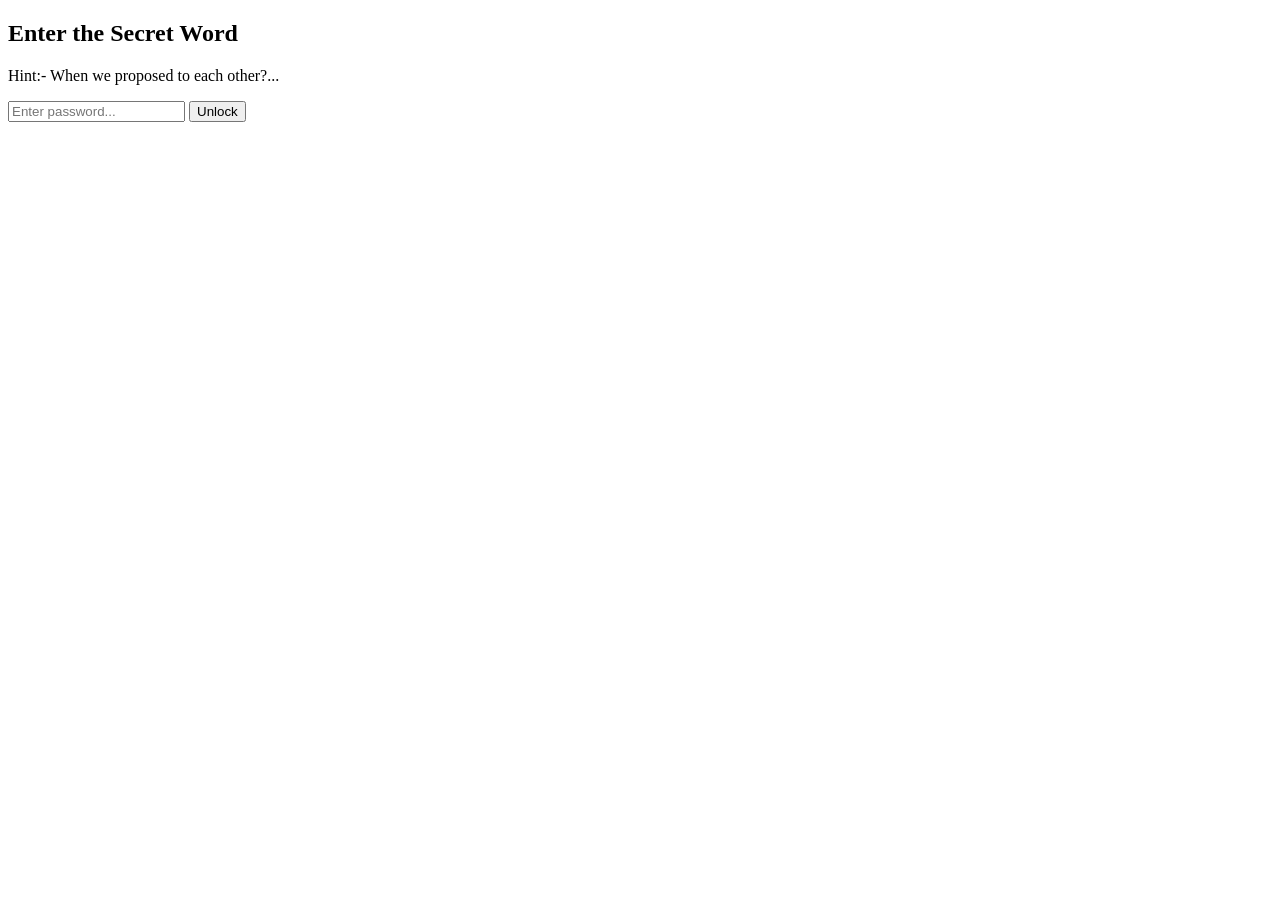
==== index.html @ a640f59a "Add files via upload" ====
<!DOCTYPE html>
<html lang="en">
<head>
    <meta charset="UTF-8">
    <title>Locked with Love ❤️</title>
    <link rel="stylesheet" href="style.css">
</head>
<body class="lock-screen">
    <div class="lock-container">
        <h2>Enter the Secret Word</h2>
        <p>Hint:- When we proposed to each other?...</p>
        <input type="password" id="pass-input" placeholder="Enter password...">
        <button onclick="checkPass()">Unlock</button>
    </div>

    <script>
        function checkPass() {
            const secret = document.getElementById('pass-input').value.toLowerCase();
            // Change 'pizza' to whatever your secret word is!
            if (secret === '21April') { 
                window.location.href = "valentine.html"; 
            } else {
                alert("That's not it! Try again, love.");
            }
        }
    </script>
</body>
</html>
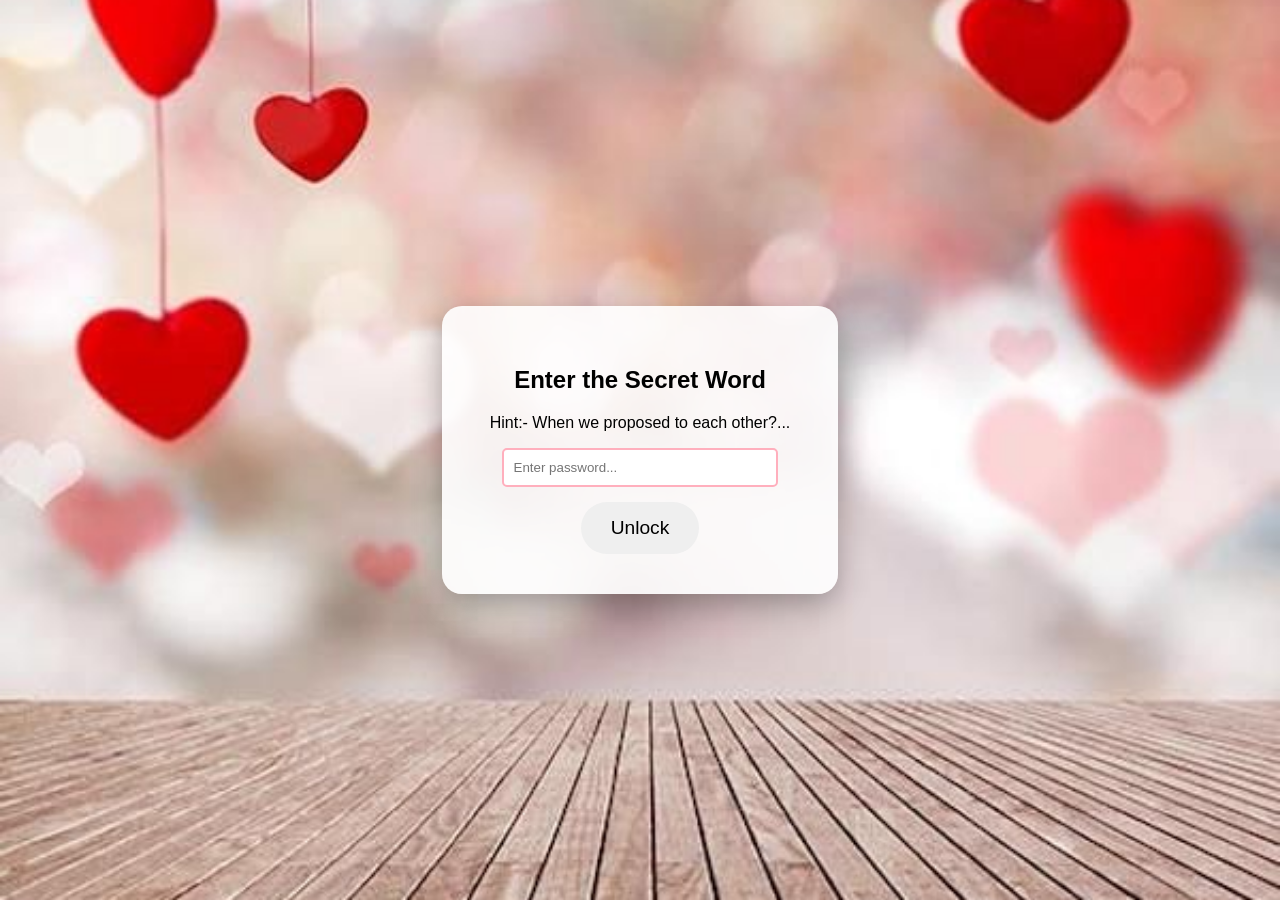
==== commit 3db7e736: "Update index.html" ====
--- a/index.html
+++ b/index.html
@@ -17,7 +17,7 @@
         function checkPass() {
             const secret = document.getElementById('pass-input').value.toLowerCase();
             // Change 'pizza' to whatever your secret word is!
-            if (secret === '21April') { 
+            if (secret === '2104') { 
                 window.location.href = "valentine.html"; 
             } else {
                 alert("That's not it! Try again, love.");
--- a/style.css
+++ b/style.css
@@ -0,0 +1,92 @@
+@keyframes love-pulse {
+    0% { background-color: #fff1f2; }
+    50% { background-color: #ffd1d7; }
+    100% { background-color: #fff1f2; }
+}
+body {
+    margin: 0;
+    padding: 0;
+    min-height: 100vh;
+    display: flex;
+    justify-content: center;
+    align-items: center;
+    
+    /* The magic lines for your background */
+    background-image: url('background.jpg.jpg'); 
+    background-size: cover;        /* Makes the image cover the whole screen */
+    background-position: center;   /* Centers the hearts */
+    background-attachment: fixed;  /* Keeps it still when scrolling */
+    background-repeat: no-repeat;
+    
+    font-family: 'Arial', sans-serif;
+}
+.buttons { margin-top: 20px; }
+button {
+    padding: 15px 30px;
+    font-size: 1.2rem;
+    border: none;
+    border-radius: 50px;
+    cursor: pointer;
+    transition: 0.3s;
+}
+
+#yes-btn { background-color: #ff4d6d; color: white; margin-right: 10px; }
+#no-btn { background-color: #6c757d; color: white; position: relative; }
+
+.hidden { display: none; }
+.photo-gallery img {
+    width: 200px;
+    height: 200px;
+    object-fit: cover;
+    border-radius: 15px;
+    margin: 10px;
+    border: 5px solid white;
+    box-shadow: 0 4px 8px rgba(0,0,0,0.1);
+}
+
+#pass-input {
+    padding: 10px;
+    border-radius: 5px;
+    border: 2px solid #ffafbd;
+    margin-bottom: 15px;
+    width: 80%;
+}
+.container {
+    background: rgba(255, 255, 255, 0.85); /* White with 85% transparency */
+    padding: 40px;
+    border-radius: 30px;
+    box-shadow: 0 15px 35px rgba(0, 0, 0, 0.2);
+    backdrop-filter: blur(5px); /* This blurs the background behind the box! */
+    text-align: center;
+    max-width: 500px;
+    width: 90%;
+}
+.lock-screen {
+    background-image: url('background.jpg.jpg'); /* Ensure this filename is correct */
+    background-size: cover;
+    background-position: center;
+    display: flex;
+    justify-content: center;
+    align-items: center;
+    height: 100vh;
+    margin: 0;
+}
+
+.lock-container {
+    background: rgba(255, 255, 255, 0.9);
+    padding: 40px;
+    border-radius: 20px;
+    box-shadow: 0 10px 30px rgba(0,0,0,0.3);
+    text-align: center;
+}
+.gif {
+    /* This ensures the image never gets wider than the white box */
+    width: 100%; 
+    max-width: 300px; /* Adjust this number to make the image smaller or larger */
+    height: auto; /* This keeps the image from looking stretched */
+    border-radius: 15px; /* Optional: gives the photo nice rounded corners */
+    margin-bottom: 20px;
+    display: block;
+    margin-left: auto;
+    margin-right: auto;
+}
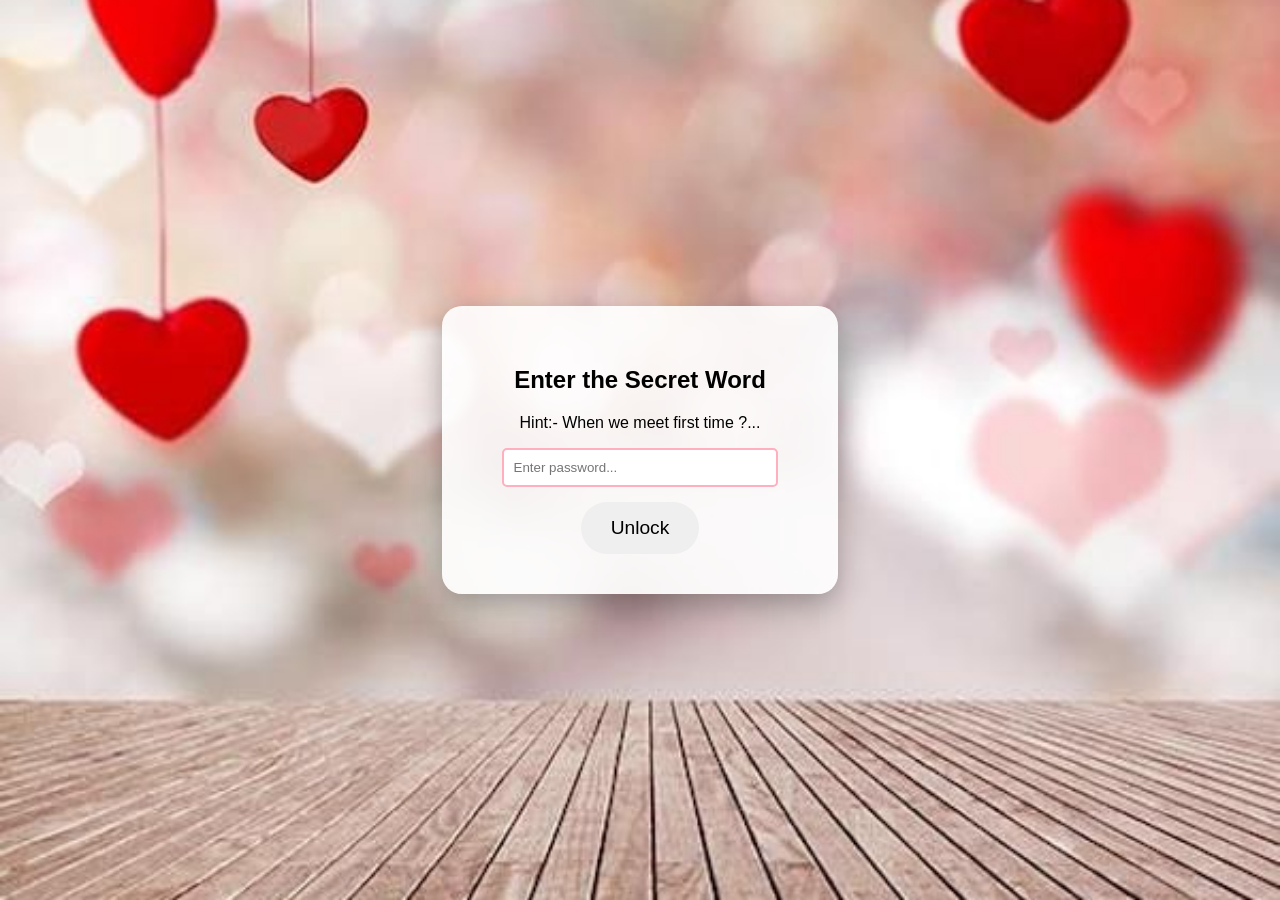
==== commit 95049d37: "Update index.html" ====
--- a/index.html
+++ b/index.html
@@ -8,7 +8,7 @@
 <body class="lock-screen">
     <div class="lock-container">
         <h2>Enter the Secret Word</h2>
-        <p>Hint:- When we proposed to each other?...</p>
+        <p>Hint:- When we meet first time ?...</p>
         <input type="password" id="pass-input" placeholder="Enter password...">
         <button onclick="checkPass()">Unlock</button>
     </div>
@@ -17,8 +17,8 @@
         function checkPass() {
             const secret = document.getElementById('pass-input').value.toLowerCase();
             // Change 'pizza' to whatever your secret word is!
-            if (secret === '2104') { 
-                window.location.href = "valentine.html"; 
+            if (secret === '11april') { 
+                window.location.href = "baby.html"; 
             } else {
                 alert("That's not it! Try again, love.");
             }
